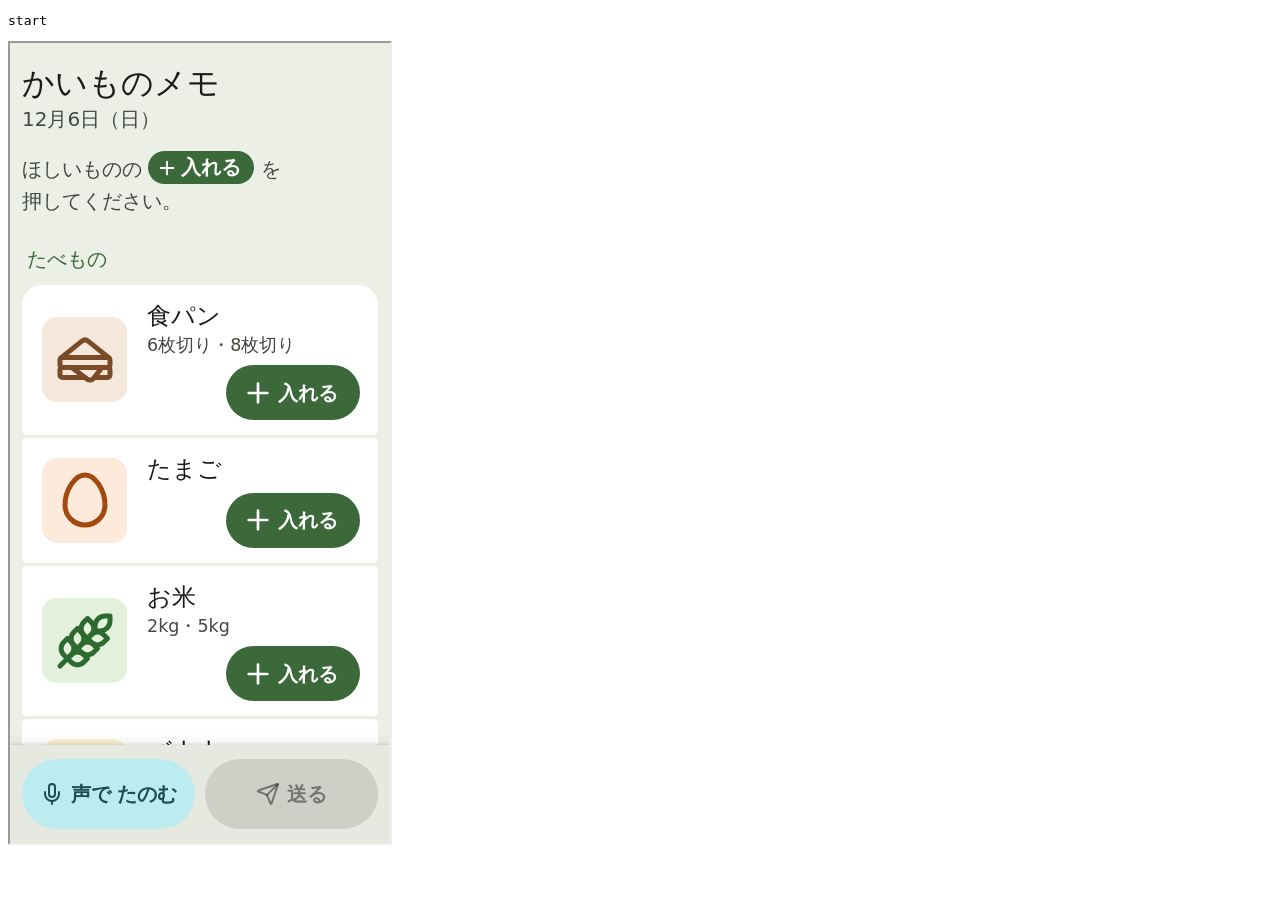
==== tests/run.html @ 218807d8 "データの保存と守り方を、さらに30か所なおす（1.9） - LINE の中やほかのブラウザで開いたら、ホーム画面のアイコンから   開くよう案内する - check.js：とても古い Chrome や" ====
<!doctype html>
<meta charset="utf-8">
<title>かいものメモ: 公開前の データの テスト</title>
<!-- not published: the publish check opens this with headless Chrome; the image below holds the load event (and so
     the dump of this page) until the tests have had time to finish -->
<pre id="out">start</pre>
<img hidden src="/__sleep?ms=45000" alt="">
<script src="fixtures.js"></script>
<script src="run.js"></script>
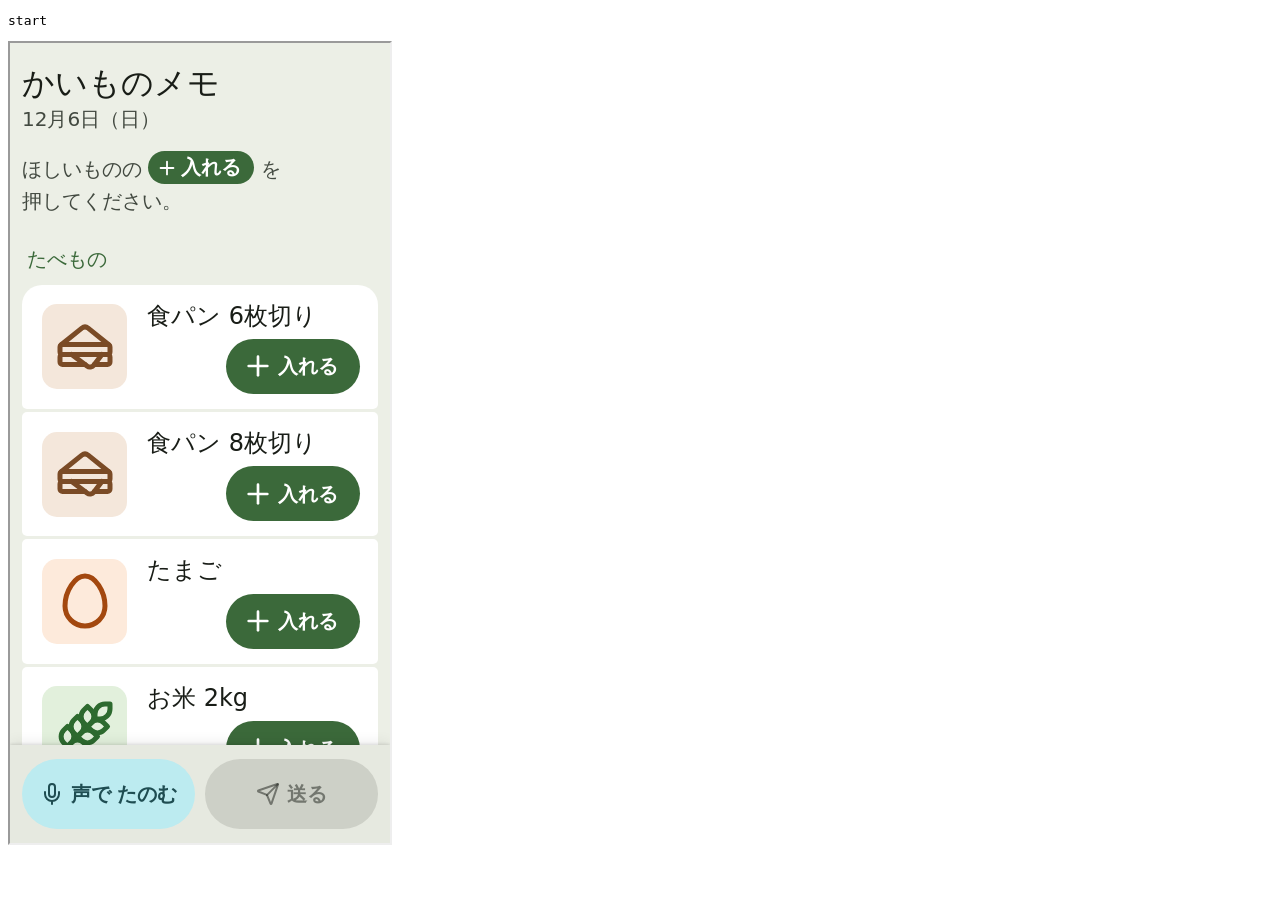
==== commit 70c038be: "大きさのある品物を、大きさごとの品物に分ける（1.10） - 押すと「どれに しますか？」と聞く画面をなくし、お米 2kg・お米 5kg の   ように、はじめから別々のボタンにする（食パン・牛乳も、" ====
--- a/tests/run.html
+++ b/tests/run.html
@@ -4,6 +4,6 @@
 <!-- not published: the publish check opens this with headless Chrome; the image below holds the load event (and so
      the dump of this page) until the tests have had time to finish -->
 <pre id="out">start</pre>
-<img hidden src="/__sleep?ms=45000" alt="">
+<img hidden src="/__sleep?ms=75000" alt="">
 <script src="fixtures.js"></script>
 <script src="run.js"></script>
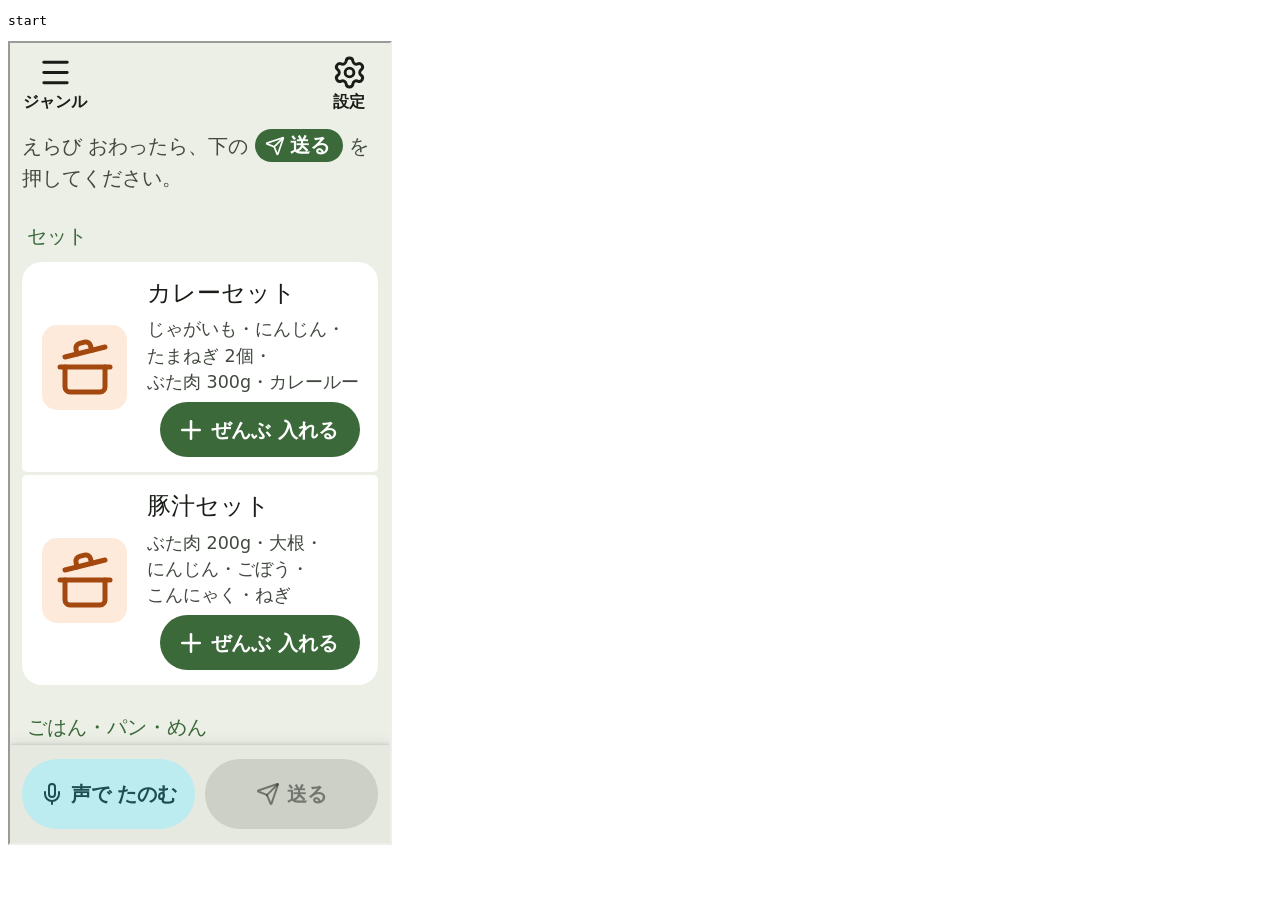
==== commit 7369fcff: "セットを つくる：押すと 品物が まとめて 入る（1.21） - 親の 画面の いちばん 上に「セット」。「ぜんぶ 入れる」で セットの 品物が それぞれの 数まで 入る（もう一度 押しても ふえない" ====
--- a/tests/run.html
+++ b/tests/run.html
@@ -2,8 +2,8 @@
 <meta charset="utf-8">
 <title>かいものメモ: 公開前の データの テスト</title>
 <!-- not published: the publish check opens this with headless Chrome; the image below holds the load event (and so
-     the dump of this page) until the tests have had time to finish -->
+     the dump of this page) until the tests have had time to finish (about 60 seconds since 1.21, which run.js prints) -->
 <pre id="out">start</pre>
-<img hidden src="/__sleep?ms=75000" alt="">
+<img hidden src="/__sleep?ms=100000" alt="">
 <script src="fixtures.js"></script>
 <script src="run.js"></script>
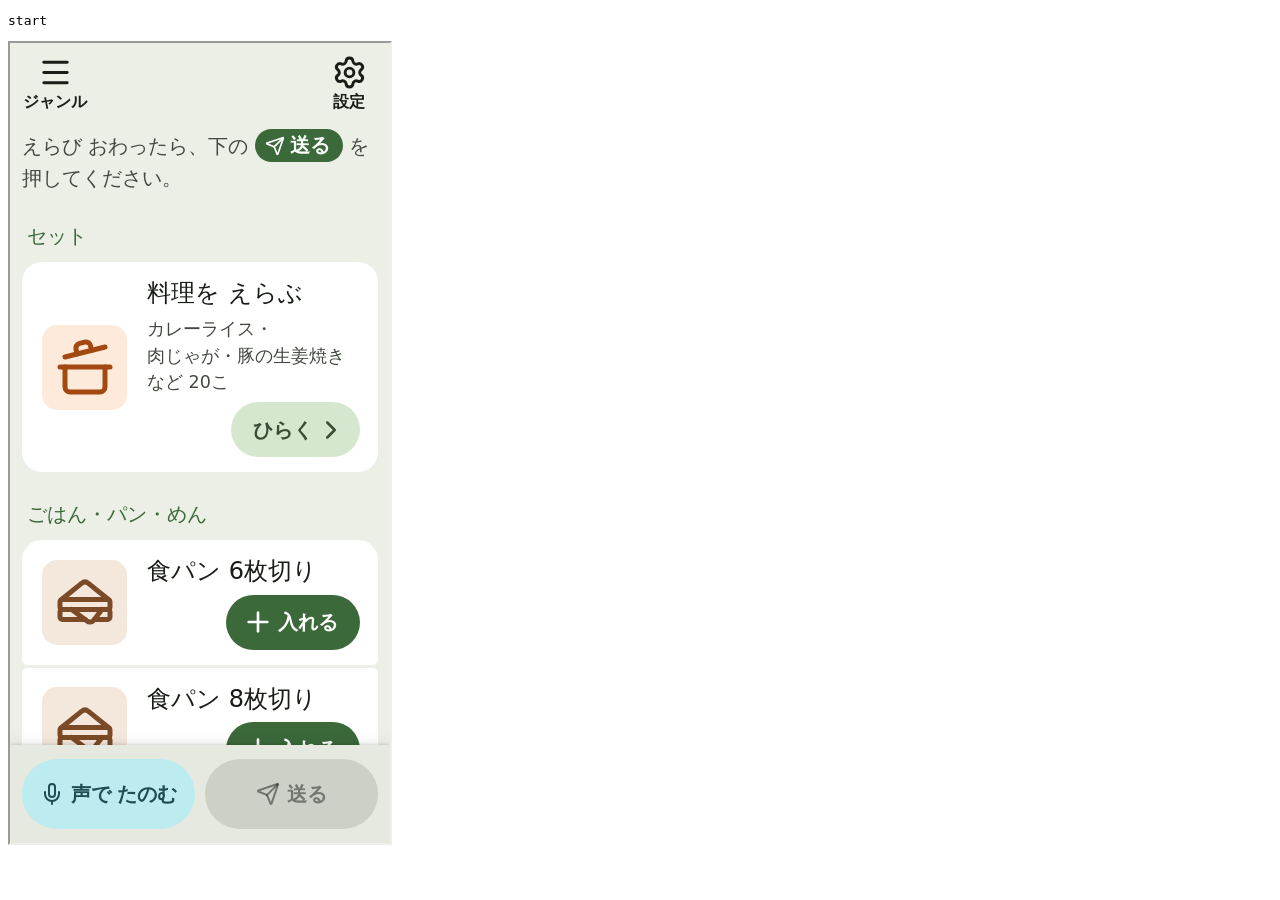
==== commit 20e232ad: "料理の セットを 20に：親の 画面には「料理を えらぶ」の 1行だけ（1.22） - はじめの セットを 20の 料理に（カレーライス・肉じゃが・豚の生姜焼き・鶏の唐揚げ・ハンバーグ・餃子・麻婆豆腐" ====
--- a/tests/run.html
+++ b/tests/run.html
@@ -2,8 +2,8 @@
 <meta charset="utf-8">
 <title>かいものメモ: 公開前の データの テスト</title>
 <!-- not published: the publish check opens this with headless Chrome; the image below holds the load event (and so
-     the dump of this page) until the tests have had time to finish (about 60 seconds since 1.21, which run.js prints) -->
+     the dump of this page) until the tests have had time to finish (about 75 seconds since 1.22, which run.js prints) -->
 <pre id="out">start</pre>
-<img hidden src="/__sleep?ms=100000" alt="">
+<img hidden src="/__sleep?ms=130000" alt="">
 <script src="fixtures.js"></script>
 <script src="run.js"></script>
